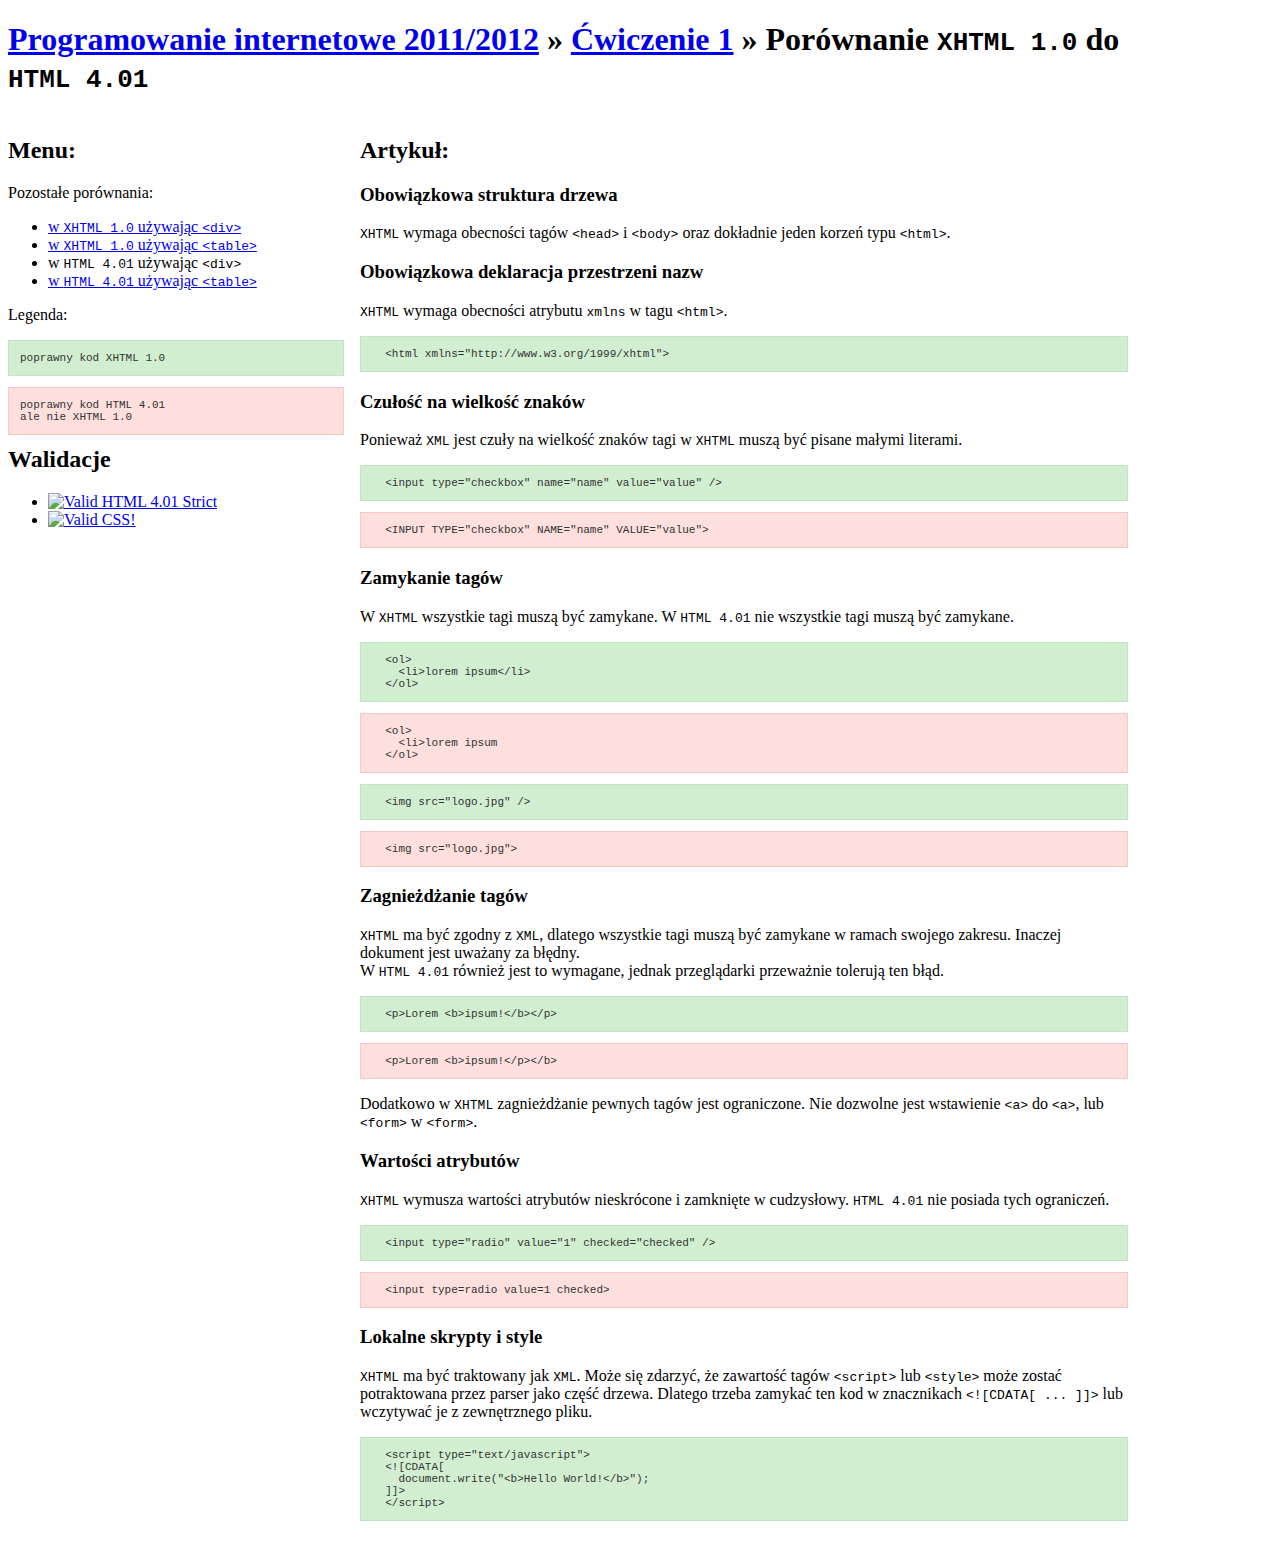
==== compare_html_divs.html @ f1dffd32 "dodaj porównanie na div w html" ====
<!DOCTYPE
  HTML PUBLIC "-//W3C//DTD HTML 4.01//EN"
  "http://www.w3.org/TR/html4/strict.dtd">
<html>
  <head>
     <meta http-equiv="Content-Type" content="text/html; charset=utf-8">
     <meta http-equiv="Content-Language" content="pl">
     <meta name="Description" content="Porównanie HTML 4.01 do XHTML 1.0 --
     layout z użyciem &lt;div&gt;, w DOCTYPE HTML 4.01 Strict. Projekt do
     ćwiczenia 1 z laborek Programowanie internetowe 2011/2012.">
     <meta name="Author" content="cudzilot">

     <title>
       Programowanie internetowe 2011/2012 &raquo;
       Ćwiczenie 1 &raquo;
       Porównanie XHTML 1.0 do HTML 4.01
     </title>

     <link rel="home" title="Strona główna ćwiczenia" href="index.html">
     <link rel="index" title="Spis projektów" href="../index.html">

     <link href="../css/style.css" rel="stylesheet" type="text/css" media="all">
     <link href="css/compare.css" rel="stylesheet" type="text/css" media="all">
     <link href="../favicon.ico" rel="shortcut icon" type="image/ico">
  </head>
  <body id="project_1_compare_html_divs" class="project_1_compare">
    <div id="wrapper">
      <div id="header">
        <h1>
          <a href="../index.html">Programowanie internetowe 2011/2012</a> &raquo;
          <a href="index.html">Ćwiczenie 1</a> &raquo;
          Porównanie <code>XHTML 1.0</code> do <code>HTML 4.01</code>
        </h1>
      </div>
      <div id="content">
        <div id="aside">
          <h2>Menu:</h2>
          <p>Pozostałe porównania:</p>
          <ul id="nav">
            <li><a href="compare_xhtml_divs.html">w <code>XHTML 1.0</code> używając <code>&lt;div&gt;</code></a></li>
            <li><a href="compare_xhtml_tables.html">w <code>XHTML 1.0</code> używając <code>&lt;table&gt;</code></a></li>
            <li>w <code>HTML 4.01</code> używając <code>&lt;div&gt;</code></li>
            <li><a href="compare_html_tables.html">w <code>HTML 4.01</code> używając <code>&lt;table&gt;</code></a></li>
          </ul>
          <p>Legenda:</p>
<pre class="code correct">
poprawny kod XHTML 1.0
</pre>
<pre class="code incorrect">
poprawny kod HTML 4.01
ale nie XHTML 1.0
</pre>
        </div>
        <div id="article">
          <h2>Artykuł:</h2>

          <h3>Obowiązkowa struktura drzewa</h3>
          <p>
            <code>XHTML</code> wymaga obecności tagów <code>&lt;head&gt;</code> i
            <code>&lt;body&gt;</code> oraz dokładnie jeden korzeń typu
            <code>&lt;html&gt;</code>.
          </p>

          <h3>Obowiązkowa deklaracja przestrzeni nazw</h3>
          <p>
            <code>XHTML</code> wymaga obecności atrybutu <code>xmlns</code> w
            tagu <code>&lt;html&gt;</code>.
          </p>
<pre class="code correct">
  &lt;html xmlns=&quot;http://www.w3.org/1999/xhtml&quot;&gt;
</pre>

          <h3>Czułość na wielkość znaków</h3>
          <p>
            Ponieważ <code>XML</code> jest czuły na wielkość znaków tagi w
            <code>XHTML</code> muszą być pisane małymi literami.
          </p>
<pre class="code correct">
  &lt;input type=&quot;checkbox&quot; name=&quot;name&quot; value=&quot;value&quot; /&gt;
</pre>
<pre class="code incorrect">
  &lt;INPUT TYPE=&quot;checkbox&quot; NAME=&quot;name&quot; VALUE=&quot;value&quot;&gt;
</pre>

          <h3>Zamykanie tagów</h3>
          <p>
            W <code>XHTML</code> wszystkie tagi muszą być zamykane. W <code>HTML
            4.01</code> nie wszystkie tagi muszą być zamykane.
          </p>
<pre class="code correct">
  &lt;ol&gt;
    &lt;li&gt;lorem ipsum&lt;/li&gt;
  &lt;/ol&gt;
</pre>
<pre class="code incorrect">
  &lt;ol&gt;
    &lt;li&gt;lorem ipsum
  &lt;/ol&gt;
</pre>
<pre class="code correct">
  &lt;img src=&quot;logo.jpg&quot; /&gt;
</pre>
<pre class="code incorrect">
  &lt;img src=&quot;logo.jpg&quot;&gt;
</pre>

          <h3>Zagnieżdżanie tagów</h3>
          <p>
            <code>XHTML</code> ma być zgodny z <code>XML</code>, dlatego
            wszystkie tagi muszą być zamykane w ramach swojego zakresu. Inaczej
            dokument jest uważany za błędny.<br>
            W <code>HTML 4.01</code> również jest to wymagane, jednak
            przeglądarki przeważnie tolerują ten błąd.
          </p>
<pre class="code correct">
  &lt;p&gt;Lorem &lt;b&gt;ipsum!&lt;/b&gt;&lt;/p&gt;
</pre>
<pre class="code incorrect">
  &lt;p&gt;Lorem &lt;b&gt;ipsum!&lt;/p&gt;&lt;/b&gt;
</pre>
          <p>
            Dodatkowo w <code>XHTML</code> zagnieżdżanie pewnych tagów jest
            ograniczone. Nie dozwolne jest wstawienie <code>&lt;a&gt;</code> do
            <code>&lt;a&gt;</code>, lub <code>&lt;form&gt;</code> w
            <code>&lt;form&gt;</code>.
          </p>

          <h3>Wartości atrybutów</h3>
          <p>
            <code>XHTML</code> wymusza wartości atrybutów nieskrócone i zamknięte
            w cudzysłowy. <code>HTML 4.01</code> nie posiada tych ograniczeń.
          </p>
<pre class="code correct">
  &lt;input type=&quot;radio&quot; value=&quot;1&quot; checked=&quot;checked&quot; /&gt;
</pre>
<pre class="code incorrect">
  &lt;input type=radio value=1 checked&gt;
</pre>

          <h3>Lokalne skrypty i style</h3>
          <p>
            <code>XHTML</code> ma być traktowany jak <code>XML</code>. Może się
            zdarzyć, że zawartość tagów <code>&lt;script&gt;</code> lub
            <code>&lt;style&gt;</code> może zostać potraktowana przez parser jako
            część drzewa. Dlatego trzeba zamykać ten kod w znacznikach
            <code>&lt;![CDATA[ ... ]]&gt;</code> lub wczytywać je z zewnętrznego
            pliku.
          </p>
<pre class="code correct">
  &lt;script type=&quot;text/javascript&quot;&gt;
  &lt;![CDATA[
    document.write(&quot;&lt;b&gt;Hello World!&lt;/b&gt;&quot;);
  ]]&gt;
  &lt;/script&gt;
</pre>
        </div>
        <div class="clearfix"></div>
      </div>
      <div id="footer">
        <h2>Walidacje</h2>
        <ul id="validations">
          <!-- referer: http://volt.iem.pw.edu.pl/~cudzilot/pi/cw1/compare_html_divs.html -->
          <li><a href="http://validator.w3.org/check?uri=http://volt.iem.pw.edu.pl/~cudzilot/pi/cw1/compare_html_divs.html"><img alt="Valid HTML 4.01 Strict" src="http://www.w3.org/Icons/valid-html401" height="31" width="88"></a></li>
          <li><a href="http://jigsaw.w3.org/css-validator/validator?uri=http%3A%2F%2Fvolt.iem.pw.edu.pl%2F%7Ecudzilot%2Fpi%2Fcw1%2Fcompare_html_divs.html"><img alt="Valid CSS!" src="http://jigsaw.w3.org/css-validator/images/vcss" height="31" width="88"></a></li>
        </ul>
      </div>
    </div>
  </body>
</html>
---- css/compare.css ----
.project_1_compare {
  width: 70em;
}

table#wrapper, table#wrapper td {
  border: none;
  margin: 0;
  padding: 0;
}

table#wrapper td#aside {
  text-align: left;
  vertical-align: top;
  padding-right: 1em;
  width: 21em;
}

table#wrapper td#article {
  width: 48em;
}

div#aside {
  float: left;
  width: 21em;
}

div#article {
  float: right;
  width: 48em;
}

pre.code {
  background-color: #f9f9f9;
  border: 1px solid #333;
  color: #333;
  font-size: 11px;
  padding: 1em;
}

pre.code.correct {
  background-color: #D1EED1;
  border-color: #BFE7BF;
}

pre.code.incorrect {
  background-color: #FDDFDE;
  border-color: #FBC7C6;
}

pre.code ol {
  margin: 0;
  padding: 0;
}
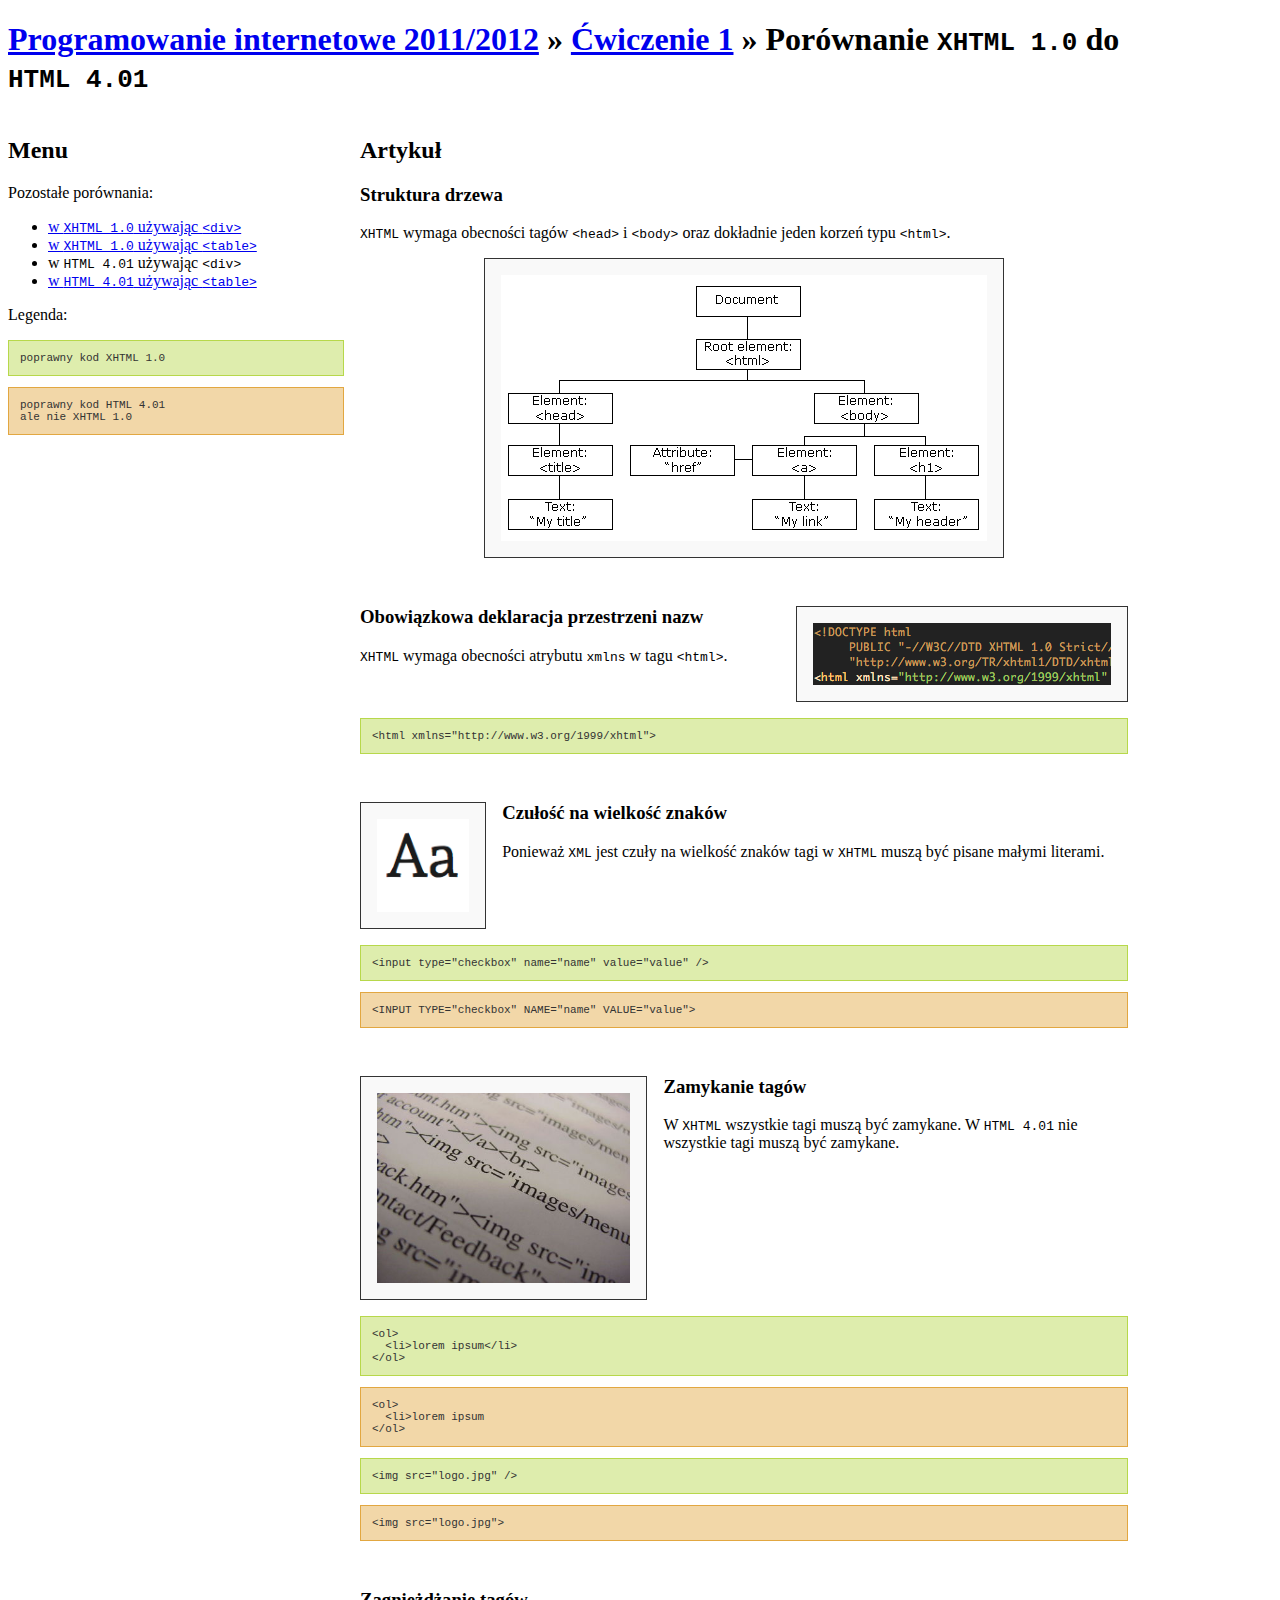
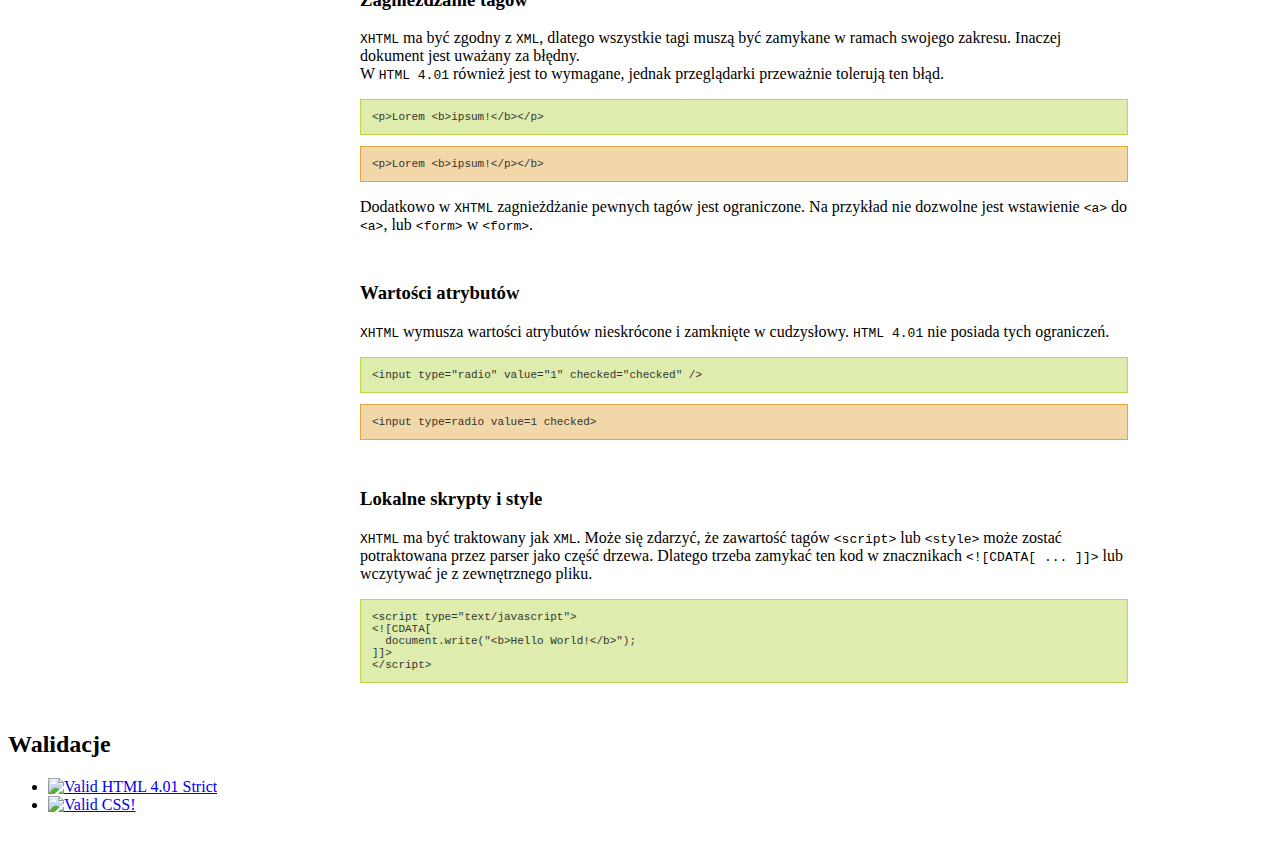
==== commit d81bec6e: "dodaj nowe porównanie w html na div" ====
--- a/compare_html_divs.html
+++ b/compare_html_divs.html
@@ -1,6 +1,6 @@
 <!DOCTYPE
-  HTML PUBLIC "-//W3C//DTD HTML 4.01//EN"
-  "http://www.w3.org/TR/html4/strict.dtd">
+    HTML PUBLIC "-//W3C//DTD HTML 4.01//EN"
+    "http://www.w3.org/TR/html4/strict.dtd">
 <html>
   <head>
      <meta http-equiv="Content-Type" content="text/html; charset=utf-8">
@@ -34,7 +34,7 @@
       </div>
       <div id="content">
         <div id="aside">
-          <h2>Menu:</h2>
+          <h2>Menu</h2>
           <p>Pozostałe porównania:</p>
           <ul id="nav">
             <li><a href="compare_xhtml_divs.html">w <code>XHTML 1.0</code> używając <code>&lt;div&gt;</code></a></li>
@@ -52,109 +52,128 @@
 </pre>
         </div>
         <div id="article">
-          <h2>Artykuł:</h2>
 
-          <h3>Obowiązkowa struktura drzewa</h3>
-          <p>
-            <code>XHTML</code> wymaga obecności tagów <code>&lt;head&gt;</code> i
-            <code>&lt;body&gt;</code> oraz dokładnie jeden korzeń typu
-            <code>&lt;html&gt;</code>.
-          </p>
+          <h2>Artykuł</h2>
 
-          <h3>Obowiązkowa deklaracja przestrzeni nazw</h3>
-          <p>
-            <code>XHTML</code> wymaga obecności atrybutu <code>xmlns</code> w
-            tagu <code>&lt;html&gt;</code>.
-          </p>
+          <div id="tree" class="section">
+            <h3>Struktura drzewa</h3>
+            <p>
+              <code>XHTML</code> wymaga obecności tagów <code>&lt;head&gt;</code> i
+              <code>&lt;body&gt;</code> oraz dokładnie jeden korzeń typu
+              <code>&lt;html&gt;</code>.
+            </p>
+            <img alt="Drzewo prostego dokumentu XHTML." src="img/tree.gif">
+          </div>
+
+          <div id="namespace" class="section">
+            <img alt="Przykład tagu z atrybutem xmlns." src="img/namespace.png">
+            <h3>Obowiązkowa deklaracja przestrzeni nazw</h3>
+            <p>
+              <code>XHTML</code> wymaga obecności atrybutu <code>xmlns</code> w
+              tagu <code>&lt;html&gt;</code>.
+            </p>
 <pre class="code correct">
-  &lt;html xmlns=&quot;http://www.w3.org/1999/xhtml&quot;&gt;
+&lt;html xmlns=&quot;http://www.w3.org/1999/xhtml&quot;&gt;
 </pre>
+          </div>
 
-          <h3>Czułość na wielkość znaków</h3>
-          <p>
-            Ponieważ <code>XML</code> jest czuły na wielkość znaków tagi w
-            <code>XHTML</code> muszą być pisane małymi literami.
-          </p>
+          <div id="case" class="section">
+            <img alt="Te literki są różnych wielkości." src="img/case.png">
+            <h3>Czułość na wielkość znaków</h3>
+            <p>
+              Ponieważ <code>XML</code> jest czuły na wielkość znaków tagi w
+              <code>XHTML</code> muszą być pisane małymi literami.
+            </p>
 <pre class="code correct">
-  &lt;input type=&quot;checkbox&quot; name=&quot;name&quot; value=&quot;value&quot; /&gt;
+&lt;input type=&quot;checkbox&quot; name=&quot;name&quot; value=&quot;value&quot; /&gt;
 </pre>
 <pre class="code incorrect">
-  &lt;INPUT TYPE=&quot;checkbox&quot; NAME=&quot;name&quot; VALUE=&quot;value&quot;&gt;
+&lt;INPUT TYPE=&quot;checkbox&quot; NAME=&quot;name&quot; VALUE=&quot;value&quot;&gt;
 </pre>
+          </div>
 
-          <h3>Zamykanie tagów</h3>
-          <p>
-            W <code>XHTML</code> wszystkie tagi muszą być zamykane. W <code>HTML
-            4.01</code> nie wszystkie tagi muszą być zamykane.
-          </p>
+          <div id="close_tags" class="section">
+            <img alt="Zdjęcie wydrukowanego HTMLa." src="img/close_tags.jpg">
+            <h3>Zamykanie tagów</h3>
+            <p>
+              W <code>XHTML</code> wszystkie tagi muszą być zamykane. W <code>HTML
+              4.01</code> nie wszystkie tagi muszą być zamykane.
+            </p>
 <pre class="code correct">
-  &lt;ol&gt;
-    &lt;li&gt;lorem ipsum&lt;/li&gt;
-  &lt;/ol&gt;
+&lt;ol&gt;
+  &lt;li&gt;lorem ipsum&lt;/li&gt;
+&lt;/ol&gt;
 </pre>
 <pre class="code incorrect">
-  &lt;ol&gt;
-    &lt;li&gt;lorem ipsum
-  &lt;/ol&gt;
+&lt;ol&gt;
+  &lt;li&gt;lorem ipsum
+&lt;/ol&gt;
 </pre>
 <pre class="code correct">
-  &lt;img src=&quot;logo.jpg&quot; /&gt;
+&lt;img src=&quot;logo.jpg&quot; /&gt;
 </pre>
 <pre class="code incorrect">
-  &lt;img src=&quot;logo.jpg&quot;&gt;
+&lt;img src=&quot;logo.jpg&quot;&gt;
 </pre>
+          </div>
 
-          <h3>Zagnieżdżanie tagów</h3>
-          <p>
-            <code>XHTML</code> ma być zgodny z <code>XML</code>, dlatego
-            wszystkie tagi muszą być zamykane w ramach swojego zakresu. Inaczej
-            dokument jest uważany za błędny.<br>
-            W <code>HTML 4.01</code> również jest to wymagane, jednak
-            przeglądarki przeważnie tolerują ten błąd.
-          </p>
+          <div class="section">
+            <h3>Zagnieżdżanie tagów</h3>
+            <p>
+              <code>XHTML</code> ma być zgodny z <code>XML</code>, dlatego
+              wszystkie tagi muszą być zamykane w ramach swojego zakresu. Inaczej
+              dokument jest uważany za błędny.<br>
+              W <code>HTML 4.01</code> również jest to wymagane, jednak
+              przeglądarki przeważnie tolerują ten błąd.
+            </p>
 <pre class="code correct">
-  &lt;p&gt;Lorem &lt;b&gt;ipsum!&lt;/b&gt;&lt;/p&gt;
+&lt;p&gt;Lorem &lt;b&gt;ipsum!&lt;/b&gt;&lt;/p&gt;
 </pre>
 <pre class="code incorrect">
-  &lt;p&gt;Lorem &lt;b&gt;ipsum!&lt;/p&gt;&lt;/b&gt;
+&lt;p&gt;Lorem &lt;b&gt;ipsum!&lt;/p&gt;&lt;/b&gt;
 </pre>
-          <p>
-            Dodatkowo w <code>XHTML</code> zagnieżdżanie pewnych tagów jest
-            ograniczone. Nie dozwolne jest wstawienie <code>&lt;a&gt;</code> do
-            <code>&lt;a&gt;</code>, lub <code>&lt;form&gt;</code> w
-            <code>&lt;form&gt;</code>.
-          </p>
+            <p>
+              Dodatkowo w <code>XHTML</code> zagnieżdżanie pewnych tagów jest
+              ograniczone. Na przykład nie dozwolne jest wstawienie
+              <code>&lt;a&gt;</code> do <code>&lt;a&gt;</code>, lub
+              <code>&lt;form&gt;</code> w <code>&lt;form&gt;</code>.
+            </p>
+          </div>
 
-          <h3>Wartości atrybutów</h3>
-          <p>
-            <code>XHTML</code> wymusza wartości atrybutów nieskrócone i zamknięte
-            w cudzysłowy. <code>HTML 4.01</code> nie posiada tych ograniczeń.
-          </p>
+          <div class="section">
+            <h3>Wartości atrybutów</h3>
+            <p>
+              <code>XHTML</code> wymusza wartości atrybutów nieskrócone i zamknięte
+              w cudzysłowy. <code>HTML 4.01</code> nie posiada tych ograniczeń.
+            </p>
 <pre class="code correct">
-  &lt;input type=&quot;radio&quot; value=&quot;1&quot; checked=&quot;checked&quot; /&gt;
+&lt;input type=&quot;radio&quot; value=&quot;1&quot; checked=&quot;checked&quot; /&gt;
 </pre>
 <pre class="code incorrect">
-  &lt;input type=radio value=1 checked&gt;
+&lt;input type=radio value=1 checked&gt;
 </pre>
+          </div>
 
-          <h3>Lokalne skrypty i style</h3>
-          <p>
-            <code>XHTML</code> ma być traktowany jak <code>XML</code>. Może się
-            zdarzyć, że zawartość tagów <code>&lt;script&gt;</code> lub
-            <code>&lt;style&gt;</code> może zostać potraktowana przez parser jako
-            część drzewa. Dlatego trzeba zamykać ten kod w znacznikach
-            <code>&lt;![CDATA[ ... ]]&gt;</code> lub wczytywać je z zewnętrznego
-            pliku.
-          </p>
+          <div class="section">
+            <h3>Lokalne skrypty i style</h3>
+            <p>
+              <code>XHTML</code> ma być traktowany jak <code>XML</code>. Może się
+              zdarzyć, że zawartość tagów <code>&lt;script&gt;</code> lub
+              <code>&lt;style&gt;</code> może zostać potraktowana przez parser jako
+              część drzewa. Dlatego trzeba zamykać ten kod w znacznikach
+              <code>&lt;![CDATA[ ... ]]&gt;</code> lub wczytywać je z zewnętrznego
+              pliku.
+            </p>
 <pre class="code correct">
-  &lt;script type=&quot;text/javascript&quot;&gt;
-  &lt;![CDATA[
-    document.write(&quot;&lt;b&gt;Hello World!&lt;/b&gt;&quot;);
-  ]]&gt;
-  &lt;/script&gt;
+&lt;script type=&quot;text/javascript&quot;&gt;
+&lt;![CDATA[
+  document.write(&quot;&lt;b&gt;Hello World!&lt;/b&gt;&quot;);
+]]&gt;
+&lt;/script&gt;
 </pre>
-        </div>
-        <div class="clearfix"></div>
+          </div>
+
+        </div><!-- #article -->
       </div>
       <div id="footer">
         <h2>Walidacje</h2>
--- a/css/compare.css
+++ b/css/compare.css
@@ -19,6 +19,10 @@
   width: 48em;
 }
 
+div#header {
+  clear: both;
+}
+
 div#aside {
   float: left;
   width: 21em;
@@ -29,25 +33,67 @@
   width: 48em;
 }
 
+div.section {
+  clear: both;
+  margin-bottom: 3em;
+}
+
+div.section img {
+  border: solid 1px #333;
+  background-color: #f9f9f9;
+  display: block;
+  margin: 0;
+  padding: 1em;
+}
+
 pre.code {
   background-color: #f9f9f9;
   border: 1px solid #333;
+  clear: both;
   color: #333;
   font-size: 11px;
   padding: 1em;
 }
 
 pre.code.correct {
-  background-color: #D1EED1;
-  border-color: #BFE7BF;
+  background-color: #deedad;
+  border-color: #b7d84b;
 }
 
 pre.code.incorrect {
-  background-color: #FDDFDE;
-  border-color: #FBC7C6;
+  background-color: #f2d7a8;
+  border-color: #e2a741;
 }
 
 pre.code ol {
   margin: 0;
   padding: 0;
 }
+
+div#footer {
+  clear: both;
+}
+
+div.section#tree img {
+  display: block;
+  margin: 0 auto;
+}
+
+div.section#namespace img {
+  float: right;
+  margin: 0 0 1em 1em;
+}
+
+div.section#case img,
+div.section#close_tags img {
+  float: left;
+  margin: 0 1em 1em 0;
+}
+
+div.section#case img {
+  width: 12%;
+}
+
+div.section#close_tags img {
+  width: 33%;
+}
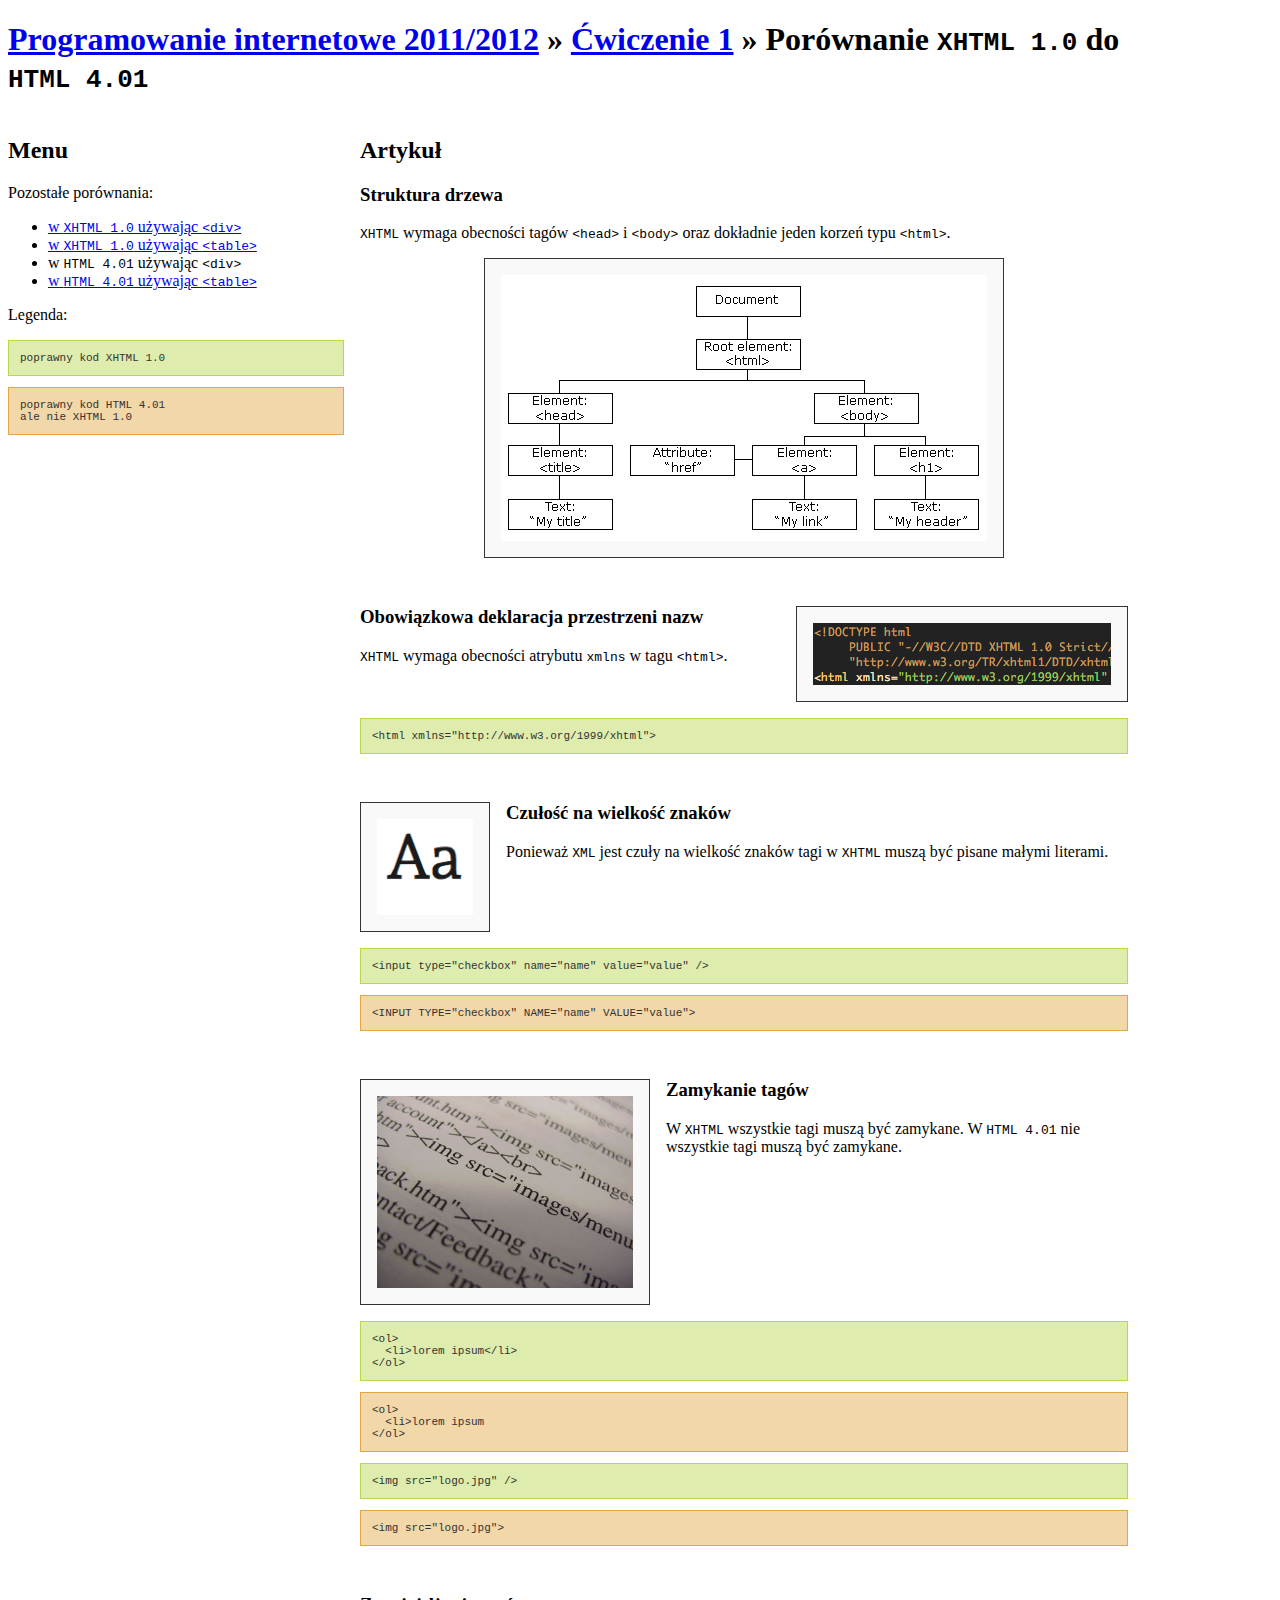
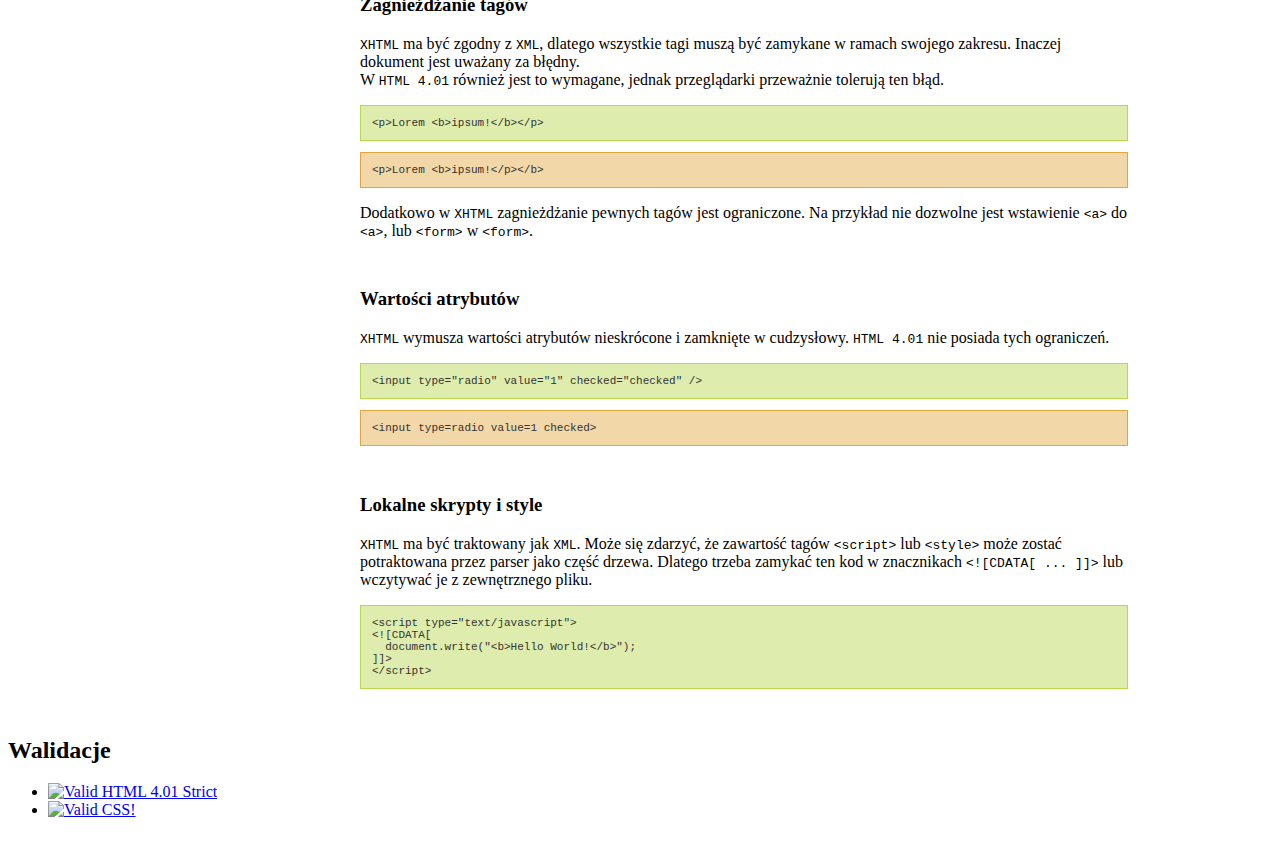
==== commit 1837eef0: "dodaj wyświetlanie źródła do porównań i elementów" ====
--- a/compare_html_divs.html
+++ b/compare_html_divs.html
@@ -3,25 +3,32 @@
     "http://www.w3.org/TR/html4/strict.dtd">
 <html>
   <head>
-     <meta http-equiv="Content-Type" content="text/html; charset=utf-8">
-     <meta http-equiv="Content-Language" content="pl">
-     <meta name="Description" content="Porównanie HTML 4.01 do XHTML 1.0 --
-     layout z użyciem &lt;div&gt;, w DOCTYPE HTML 4.01 Strict. Projekt do
-     ćwiczenia 1 z laborek Programowanie internetowe 2011/2012.">
-     <meta name="Author" content="cudzilot">
+    <meta http-equiv="Content-Type" content="text/html; charset=utf-8">
+    <meta http-equiv="Content-Language" content="pl">
+    <meta name="Description" content="Porównanie HTML 4.01 do XHTML 1.0 --
+    layout z użyciem &lt;div&gt;, w DOCTYPE HTML 4.01 Strict. Projekt do
+    ćwiczenia 1 z laborek Programowanie internetowe 2011/2012.">
+    <meta name="Author" content="cudzilot">
 
-     <title>
-       Programowanie internetowe 2011/2012 &raquo;
-       Ćwiczenie 1 &raquo;
-       Porównanie XHTML 1.0 do HTML 4.01
-     </title>
+    <title>
+      Programowanie internetowe 2011/2012 &raquo;
+      Ćwiczenie 1 &raquo;
+      Porównanie XHTML 1.0 do HTML 4.01
+    </title>
 
-     <link rel="home" title="Strona główna ćwiczenia" href="index.html">
-     <link rel="index" title="Spis projektów" href="../index.html">
+    <link rel="home" title="Strona główna ćwiczenia" href="index.html">
+    <link rel="index" title="Spis projektów" href="../index.html">
 
-     <link href="../css/style.css" rel="stylesheet" type="text/css" media="all">
-     <link href="css/compare.css" rel="stylesheet" type="text/css" media="all">
-     <link href="../favicon.ico" rel="shortcut icon" type="image/ico">
+    <link href="../css/style.css" rel="stylesheet" type="text/css" media="all">
+    <link href="css/compare.css" rel="stylesheet" type="text/css" media="all">
+    <link href="../favicon.ico" rel="shortcut icon" type="image/ico">
+
+    <!-- http://alexgorbatchev.com/SyntaxHighlighter/ -->
+    <script type="text/javascript" src="../lib/sh/scripts/shCore.js"></script>
+    <script type="text/javascript" src="../lib/sh/scripts/shBrushXml.js"></script>
+    <link type="text/css" href="../lib/sh/styles/shCore.css" rel="stylesheet" />
+    <link type="text/css" href="../lib/sh/styles/shThemeDefault.css" rel="stylesheet" />
+    <script type="text/javascript" src="../js/shInsert.js"></script>
   </head>
   <body id="project_1_compare_html_divs" class="project_1_compare">
     <div id="wrapper">
--- a/css/compare.css
+++ b/css/compare.css
@@ -1,44 +1,13 @@
-.project_1_compare {
+body.project_1_compare {
   width: 70em;
 }
 
-table#wrapper, table#wrapper td {
-  border: none;
-  margin: 0;
-  padding: 0;
-}
-
-table#wrapper td#aside {
-  text-align: left;
-  vertical-align: top;
-  padding-right: 1em;
-  width: 21em;
-}
-
-table#wrapper td#article {
-  width: 48em;
-}
-
-div#header {
-  clear: both;
-}
-
-div#aside {
-  float: left;
-  width: 21em;
-}
-
-div#article {
-  float: right;
-  width: 48em;
-}
-
-div.section {
+.section {
   clear: both;
   margin-bottom: 3em;
 }
 
-div.section img {
+.section img {
   border: solid 1px #333;
   background-color: #f9f9f9;
   display: block;
@@ -70,30 +39,95 @@
   padding: 0;
 }
 
+/* div specific */
+
+div#header {
+  clear: both;
+}
+
+div#aside {
+  float: left;
+  width: 21em;
+}
+
+div#article {
+  float: right;
+  width: 48em;
+}
+
 div#footer {
   clear: both;
 }
 
-div.section#tree img {
+/* images */
+
+#tree img {
   display: block;
   margin: 0 auto;
 }
 
-div.section#namespace img {
+#namespace img {
   float: right;
   margin: 0 0 1em 1em;
 }
 
-div.section#case img,
-div.section#close_tags img {
+#case img,
+#close_tags img {
   float: left;
   margin: 0 1em 1em 0;
 }
 
-div.section#case img {
-  width: 12%;
+#case img {
+  margin: 0 1em 1em 0;
+  width: 6em;
 }
 
-div.section#close_tags img {
-  width: 33%;
+#close_tags img {
+  width: 16em;
 }
+
+/* table specific */
+
+table#wrapper, table#wrapper tr, table#wrapper td {
+  border: none;
+  margin: 0;
+  padding: 0;
+}
+
+table#wrapper td#aside {
+  text-align: left;
+  vertical-align: top;
+  padding-right: 1em;
+  width: 21em;
+}
+
+table#wrapper td#article {
+  width: 48em;
+}
+
+table#wrapper #footer h2 {
+  margin-top: 0;
+}
+
+table#article_wrapper, table#article_wrapper tr, table#article_wrapper td {
+  border: none;
+  margin: 0;
+  padding: 0;
+  width: 100%;
+}
+
+table.section {
+  width: 100%;
+}
+
+table.section h3 {
+  margin-top: 0;
+}
+
+table.section td {
+  vertical-align: top;
+}
+
+table.section .last {
+  margin-bottom: 0;
+}
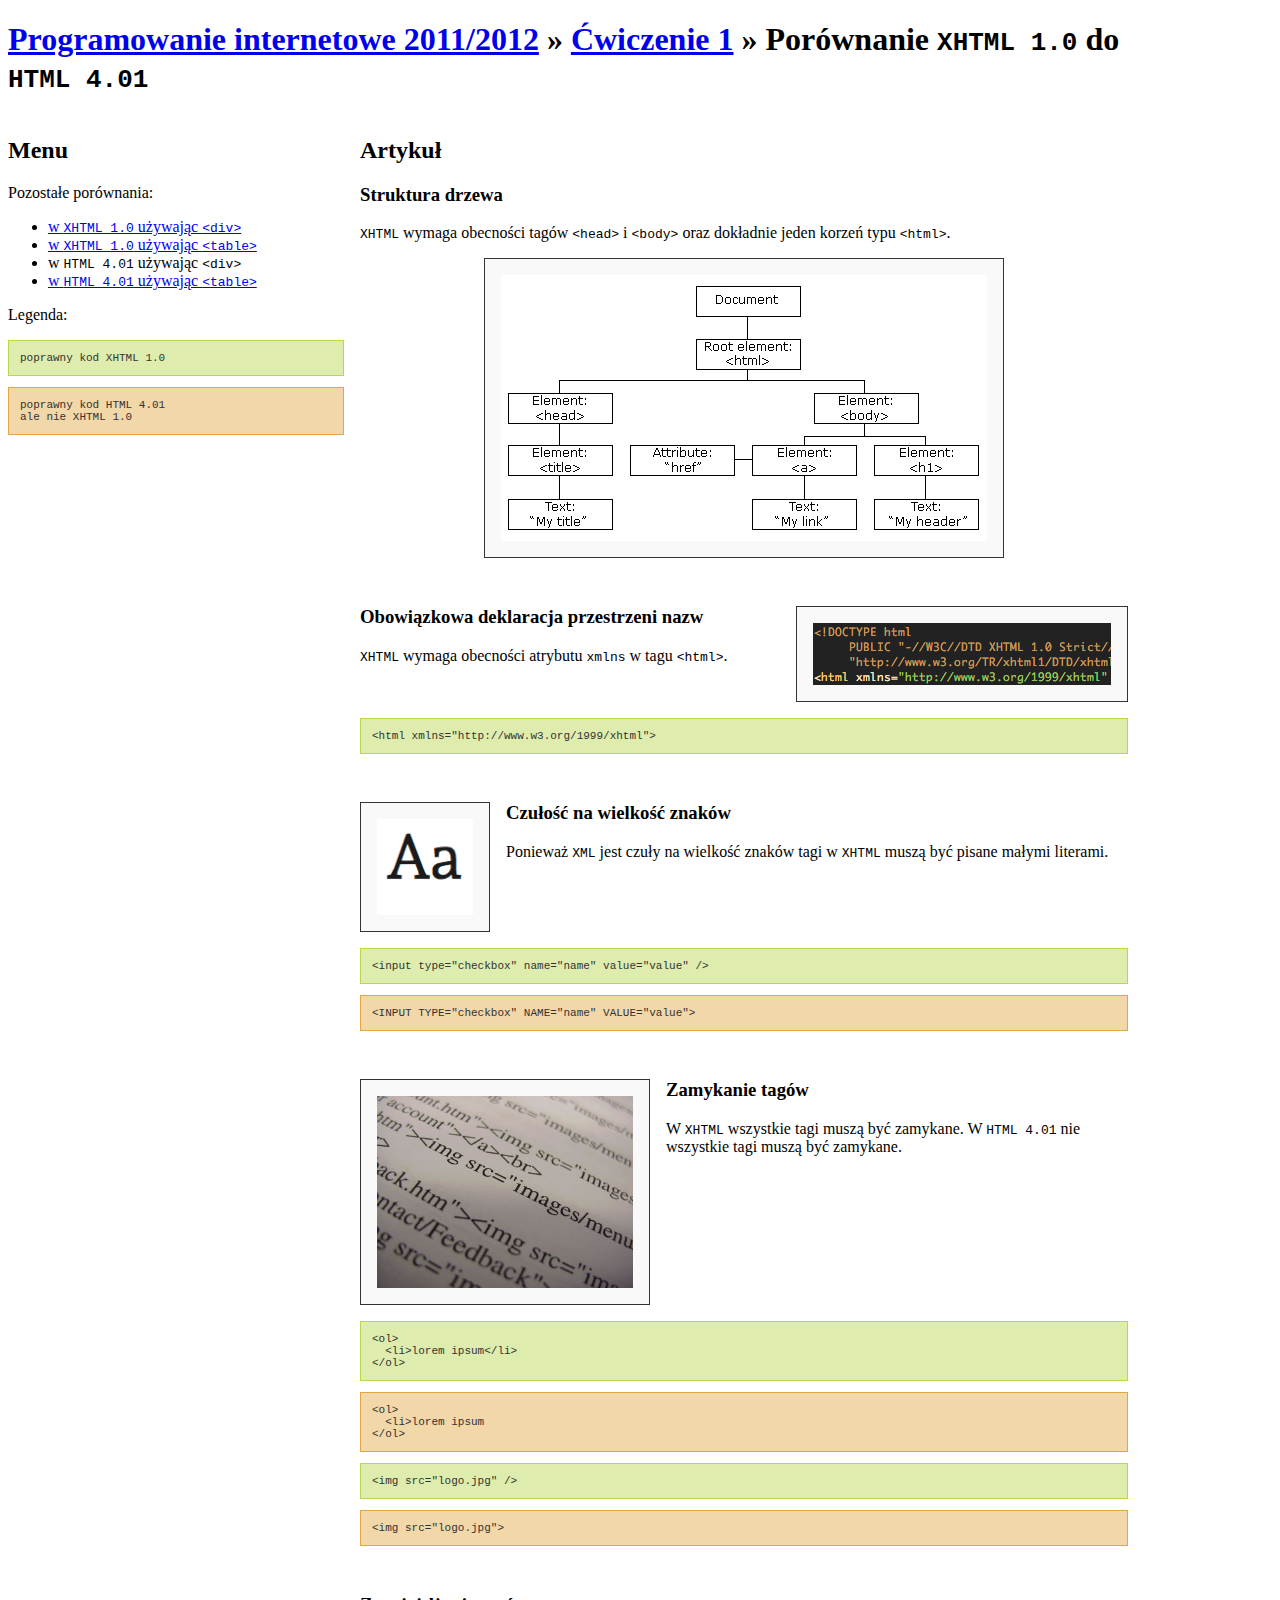
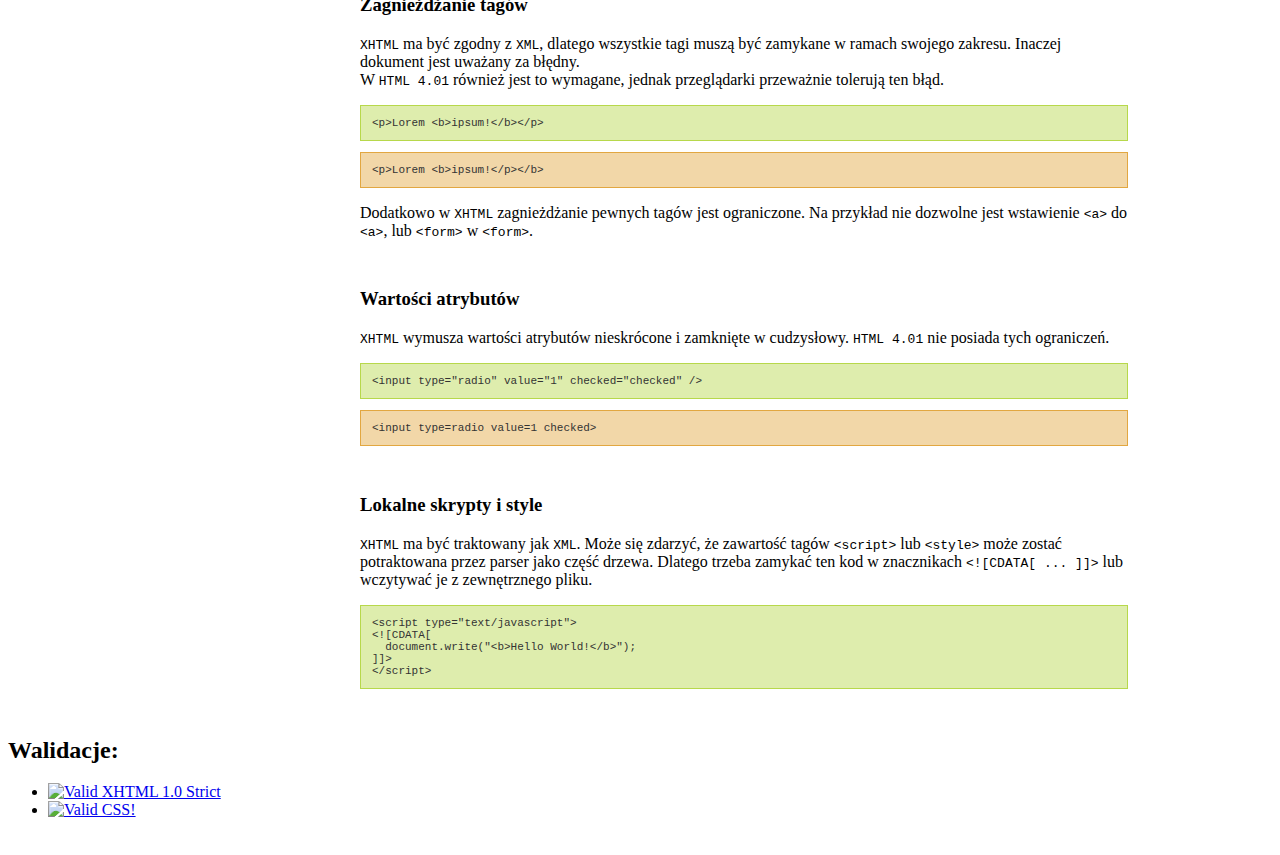
==== commit 3108a67f: "uzyj nowego kolorowania skladni i dynamicznych adresow walidacji" ====
--- a/compare_html_divs.html
+++ b/compare_html_divs.html
@@ -23,12 +23,9 @@
     <link href="css/compare.css" rel="stylesheet" type="text/css" media="all">
     <link href="../favicon.ico" rel="shortcut icon" type="image/ico">
 
-    <!-- http://alexgorbatchev.com/SyntaxHighlighter/ -->
-    <script type="text/javascript" src="../lib/sh/scripts/shCore.js"></script>
-    <script type="text/javascript" src="../lib/sh/scripts/shBrushXml.js"></script>
-    <link type="text/css" href="../lib/sh/styles/shCore.css" rel="stylesheet" />
-    <link type="text/css" href="../lib/sh/styles/shThemeDefault.css" rel="stylesheet" />
-    <script type="text/javascript" src="../js/shInsert.js"></script>
+    <script type="text/javascript" src="../lib/jquery-latest.min.js"></script>
+    <script type="text/javascript" src="../lib/prettify-latest/prettify.js"></script>
+    <link href="../lib/prettify-latest/prettify-sunburst.css" type="text/css" rel="stylesheet">
   </head>
   <body id="project_1_compare_html_divs" class="project_1_compare">
     <div id="wrapper">
@@ -183,13 +180,24 @@
         </div><!-- #article -->
       </div>
       <div id="footer">
-        <h2>Walidacje</h2>
-        <ul id="validations">
-          <!-- referer: http://volt.iem.pw.edu.pl/~cudzilot/pi/cw1/compare_html_divs.html -->
-          <li><a href="http://validator.w3.org/check?uri=http://volt.iem.pw.edu.pl/~cudzilot/pi/cw1/compare_html_divs.html"><img alt="Valid HTML 4.01 Strict" src="http://www.w3.org/Icons/valid-html401" height="31" width="88"></a></li>
-          <li><a href="http://jigsaw.w3.org/css-validator/validator?uri=http%3A%2F%2Fvolt.iem.pw.edu.pl%2F%7Ecudzilot%2Fpi%2Fcw1%2Fcompare_html_divs.html"><img alt="Valid CSS!" src="http://jigsaw.w3.org/css-validator/images/vcss" height="31" width="88"></a></li>
-        </ul>
+        <div id="validations">
+          <h2>Walidacje:</h2>
+          <ul>
+            <li id="html_validation">
+              <a href="#">
+                <img alt="Valid XHTML 1.0 Strict" src="../img/valid-xhtml-1.0.png" height="31px" width="88px">
+              </a>
+            </li>
+            <li id="css_validation">
+              <a href="#">
+                <img alt="Valid CSS!" src="../img/valid-css.gif" height="31px" width="88px">
+              </a>
+            </li>
+          </ul>
+        </div>
       </div>
     </div>
+    <script type="text/javascript" src="../js/insert-validations.js"></script>
+    <script type="text/javascript" src="../js/insert-source.js"></script>
   </body>
 </html>
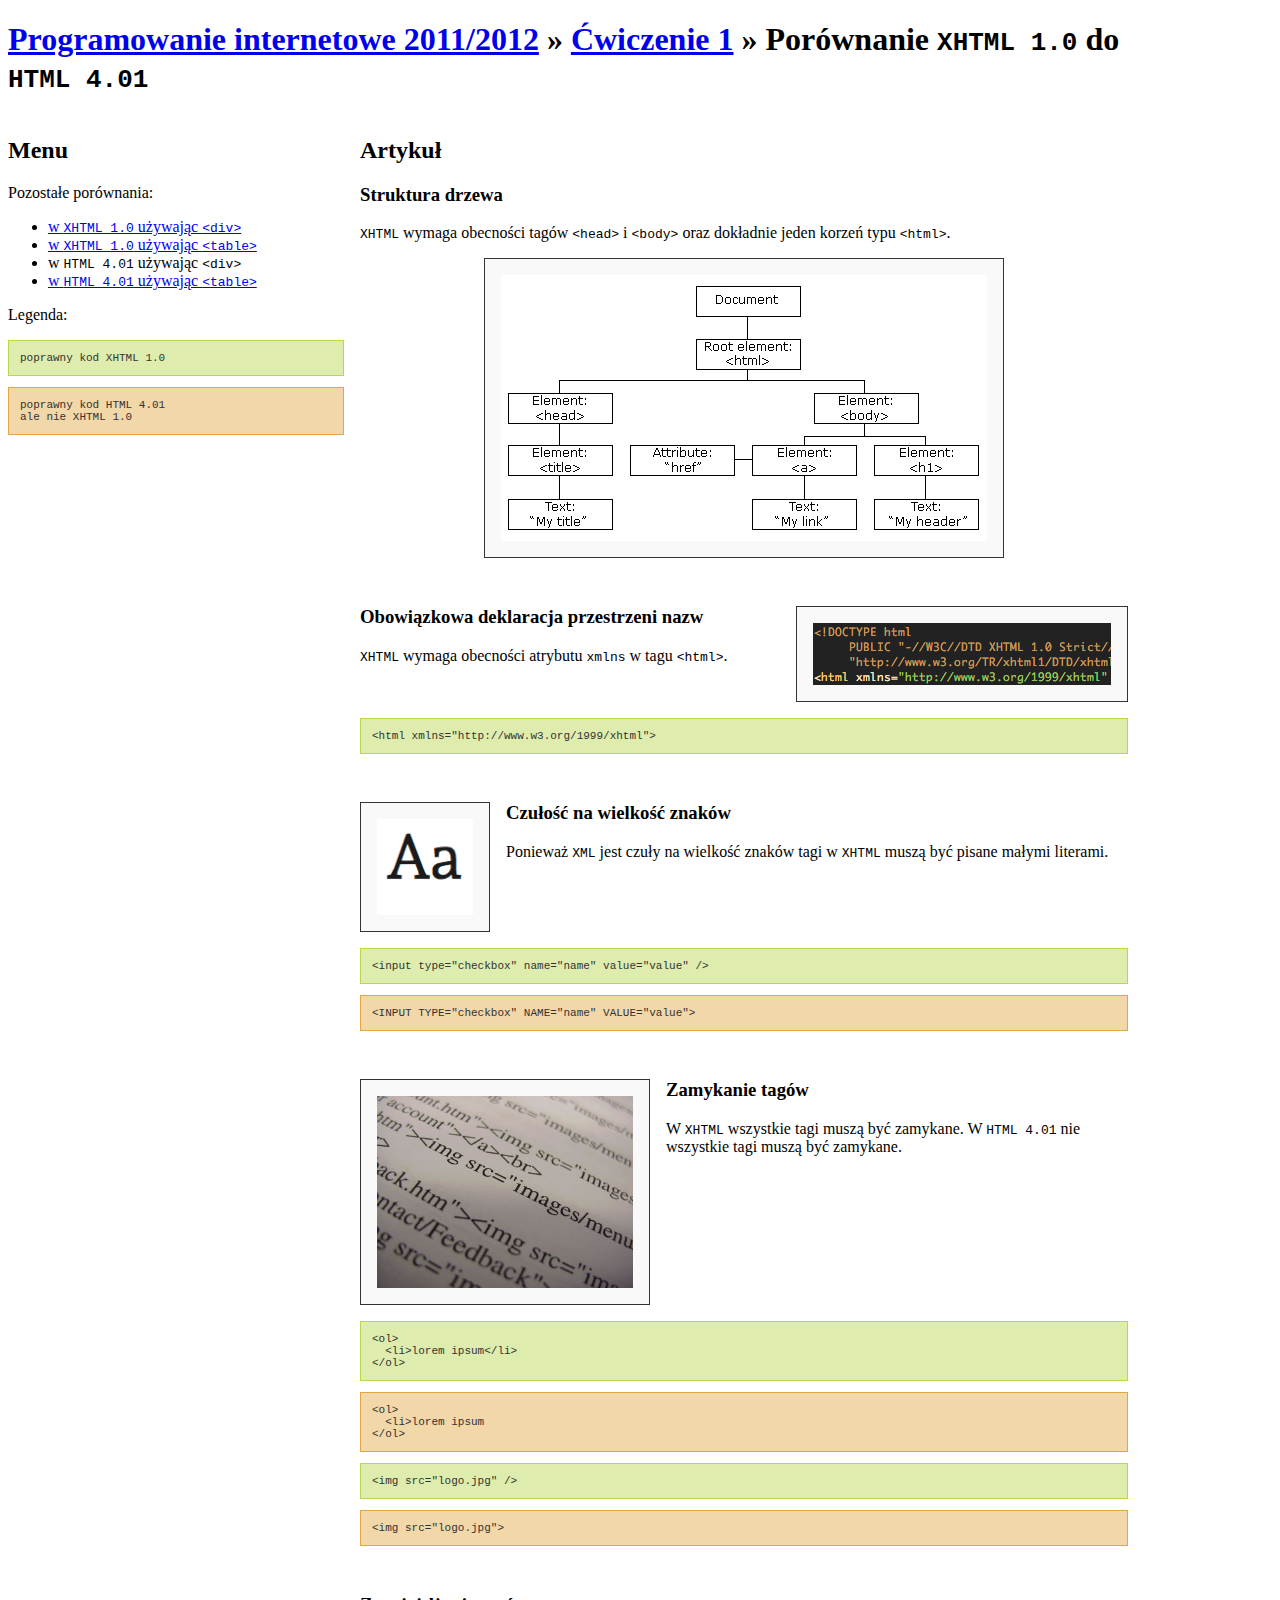
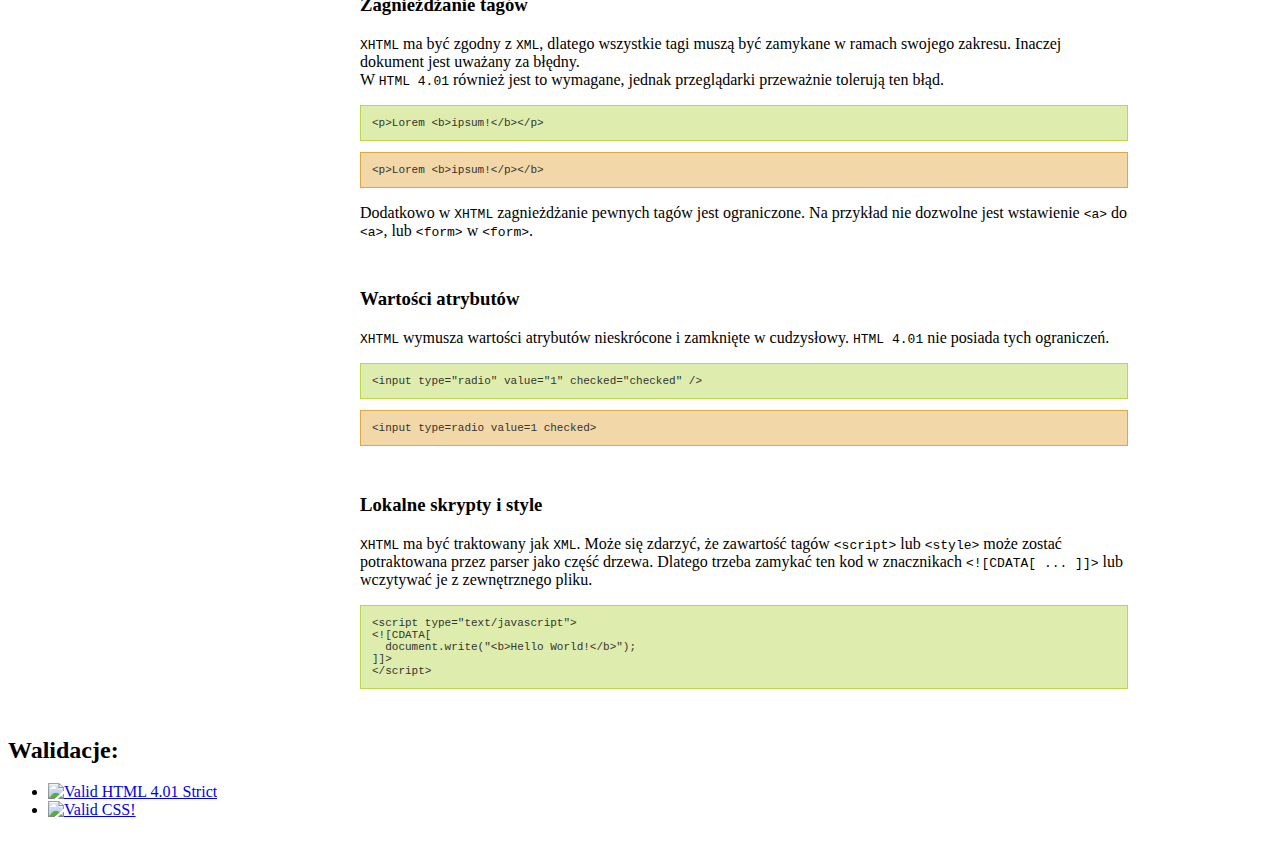
==== commit 7d33bd34: "popraw ikony walidacji w porownaniach" ====
--- a/compare_html_divs.html
+++ b/compare_html_divs.html
@@ -185,7 +185,7 @@
           <ul>
             <li id="html_validation">
               <a href="#">
-                <img alt="Valid XHTML 1.0 Strict" src="../img/valid-xhtml-1.0.png" height="31px" width="88px">
+                <img alt="Valid HTML 4.01 Strict" src="../img/valid-html-4.01.png" height="31px" width="88px">
               </a>
             </li>
             <li id="css_validation">
--- a/css/compare.css
+++ b/css/compare.css
@@ -109,6 +109,10 @@
   margin-top: 0;
 }
 
+table#wrapper #footer ul {
+  margin-bottom: 0;
+}
+
 table#article_wrapper, table#article_wrapper tr, table#article_wrapper td {
   border: none;
   margin: 0;
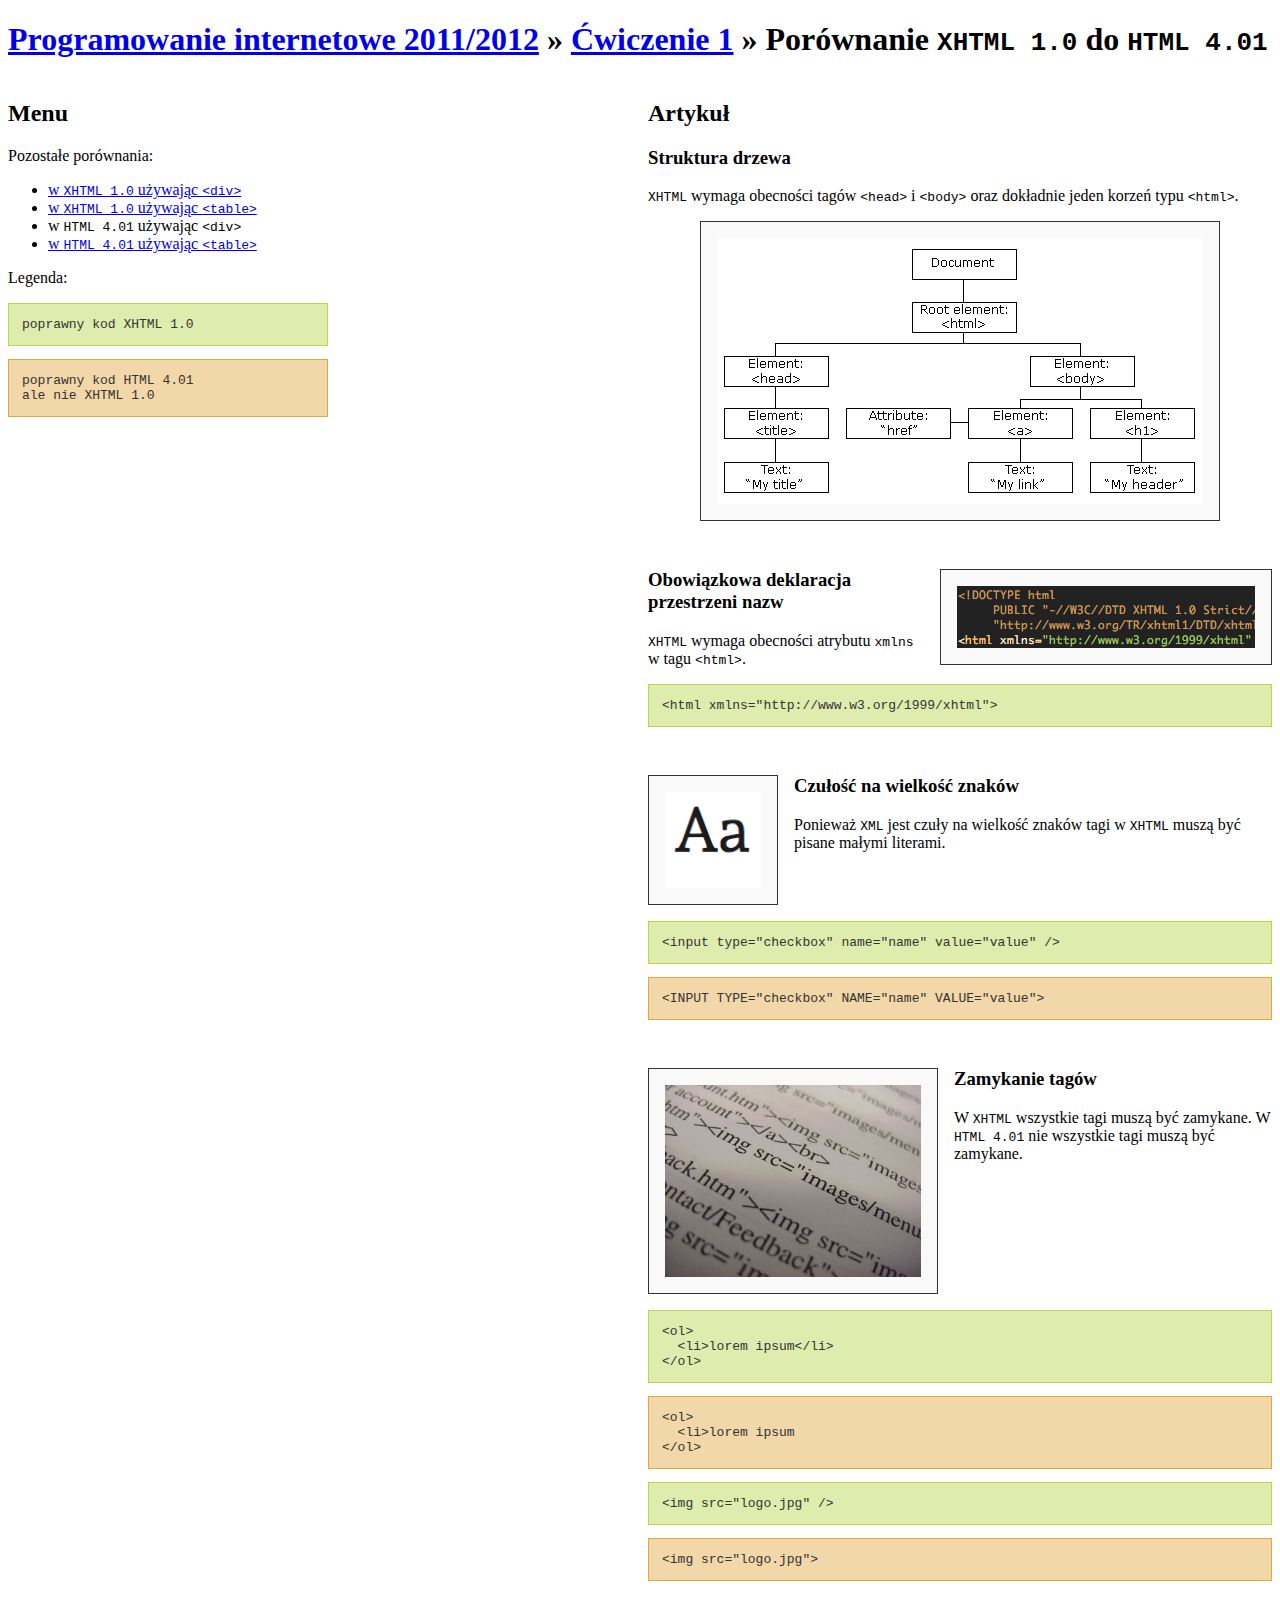
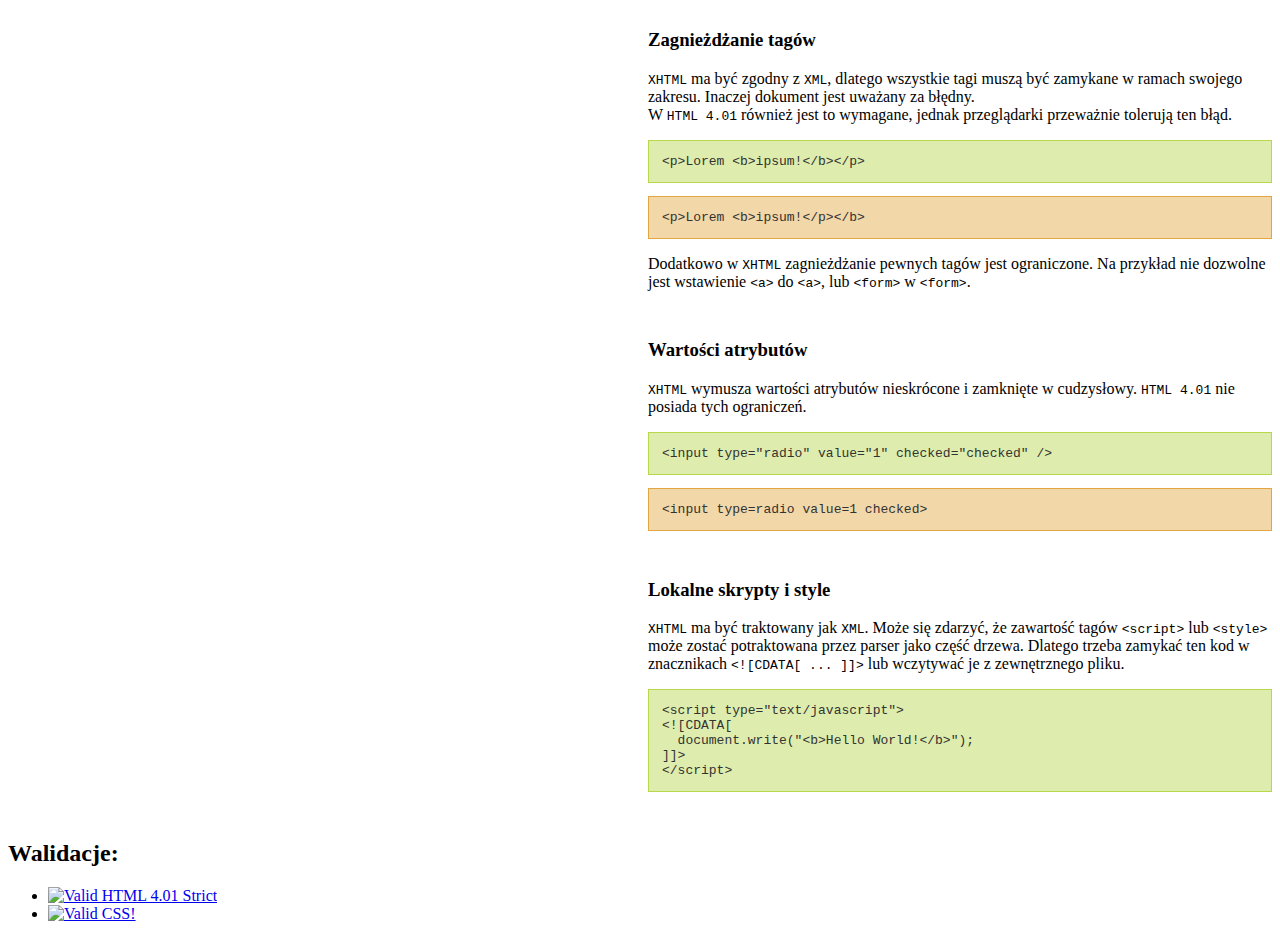
==== commit 33edc8a3: "use the default syntax coloring theme" ====
--- a/compare_html_divs.html
+++ b/compare_html_divs.html
@@ -25,7 +25,7 @@
 
     <script type="text/javascript" src="../lib/jquery-latest.min.js"></script>
     <script type="text/javascript" src="../lib/prettify-latest/prettify.js"></script>
-    <link href="../lib/prettify-latest/prettify-sunburst.css" type="text/css" rel="stylesheet">
+    <link href="../lib/prettify-latest/prettify.css" type="text/css" rel="stylesheet">
   </head>
   <body id="project_1_compare_html_divs" class="project_1_compare">
     <div id="wrapper">
--- a/css/compare.css
+++ b/css/compare.css
@@ -1,7 +1,3 @@
-body.project_1_compare {
-  width: 70em;
-}
-
 .section {
   clear: both;
   margin-bottom: 3em;
@@ -20,7 +16,6 @@
   border: 1px solid #333;
   clear: both;
   color: #333;
-  font-size: 11px;
   padding: 1em;
 }
 
@@ -34,11 +29,6 @@
   border-color: #e2a741;
 }
 
-pre.code ol {
-  margin: 0;
-  padding: 0;
-}
-
 /* div specific */
 
 div#header {
@@ -47,12 +37,12 @@
 
 div#aside {
   float: left;
-  width: 21em;
+  width: 20em;
 }
 
 div#article {
   float: right;
-  width: 48em;
+  width: 39em;
 }
 
 div#footer {
@@ -98,11 +88,11 @@
   text-align: left;
   vertical-align: top;
   padding-right: 1em;
-  width: 21em;
+  width: 20em;
 }
 
 table#wrapper td#article {
-  width: 48em;
+  width: 39em;
 }
 
 table#wrapper #footer h2 {
